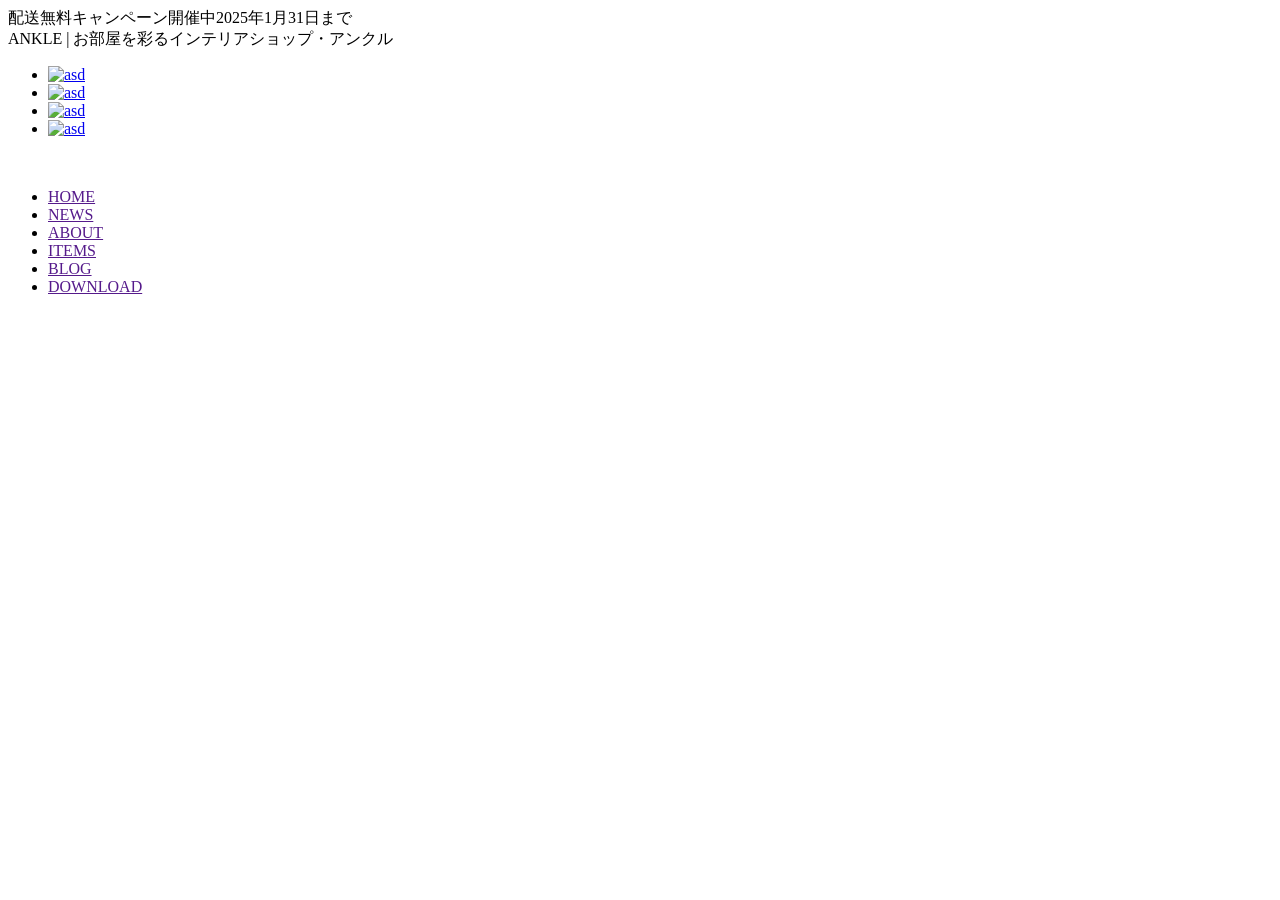
==== index.html @ 741057cf "HTML追加" ====
<!DOCTYPE html>
<html lang="ja">
<head>
  <meta charset="UTF-8">
  <meta name="viewport" content="width=device-width, initial-scale=1.0">
  <title>Document</title>
</head>
<body>
  <header>
    <div>配送無料キャンペーン開催中2025年1月31日まで</div>
    <div>ANKLE | お部屋を彩るインテリアショップ・アンクル</div>
    <div>
      <div>
        <ul>
          <li><a href="#"><img src="img/Search.png" alt="asd"></a></li>
          <li><a href="#"><img src="./img/Heart.png" alt="asd"></a></li>
          <li><a href="#"><img src="./img/User.png" alt="asd"></a></li>
          <li><a href="#"><img src="./img/Shopping cart.png" alt="asd"></a></li>
        </ul>
        <div>
          <img src="./img/logo.png" alt="">
        </div>
      </div>
      <ul>
        <li><a href="">HOME</a></li>
        <li><a href="">NEWS</a></li>
        <li><a href="">ABOUT</a></li>
        <li><a href="">ITEMS</a></li>
        <li><a href="">BLOG</a></li>
        <li><a href="">DOWNLOAD</a></li>
      </ul>
    </div>
  </header>
  <main></main>
  <footer></footer>
</body>
</html>
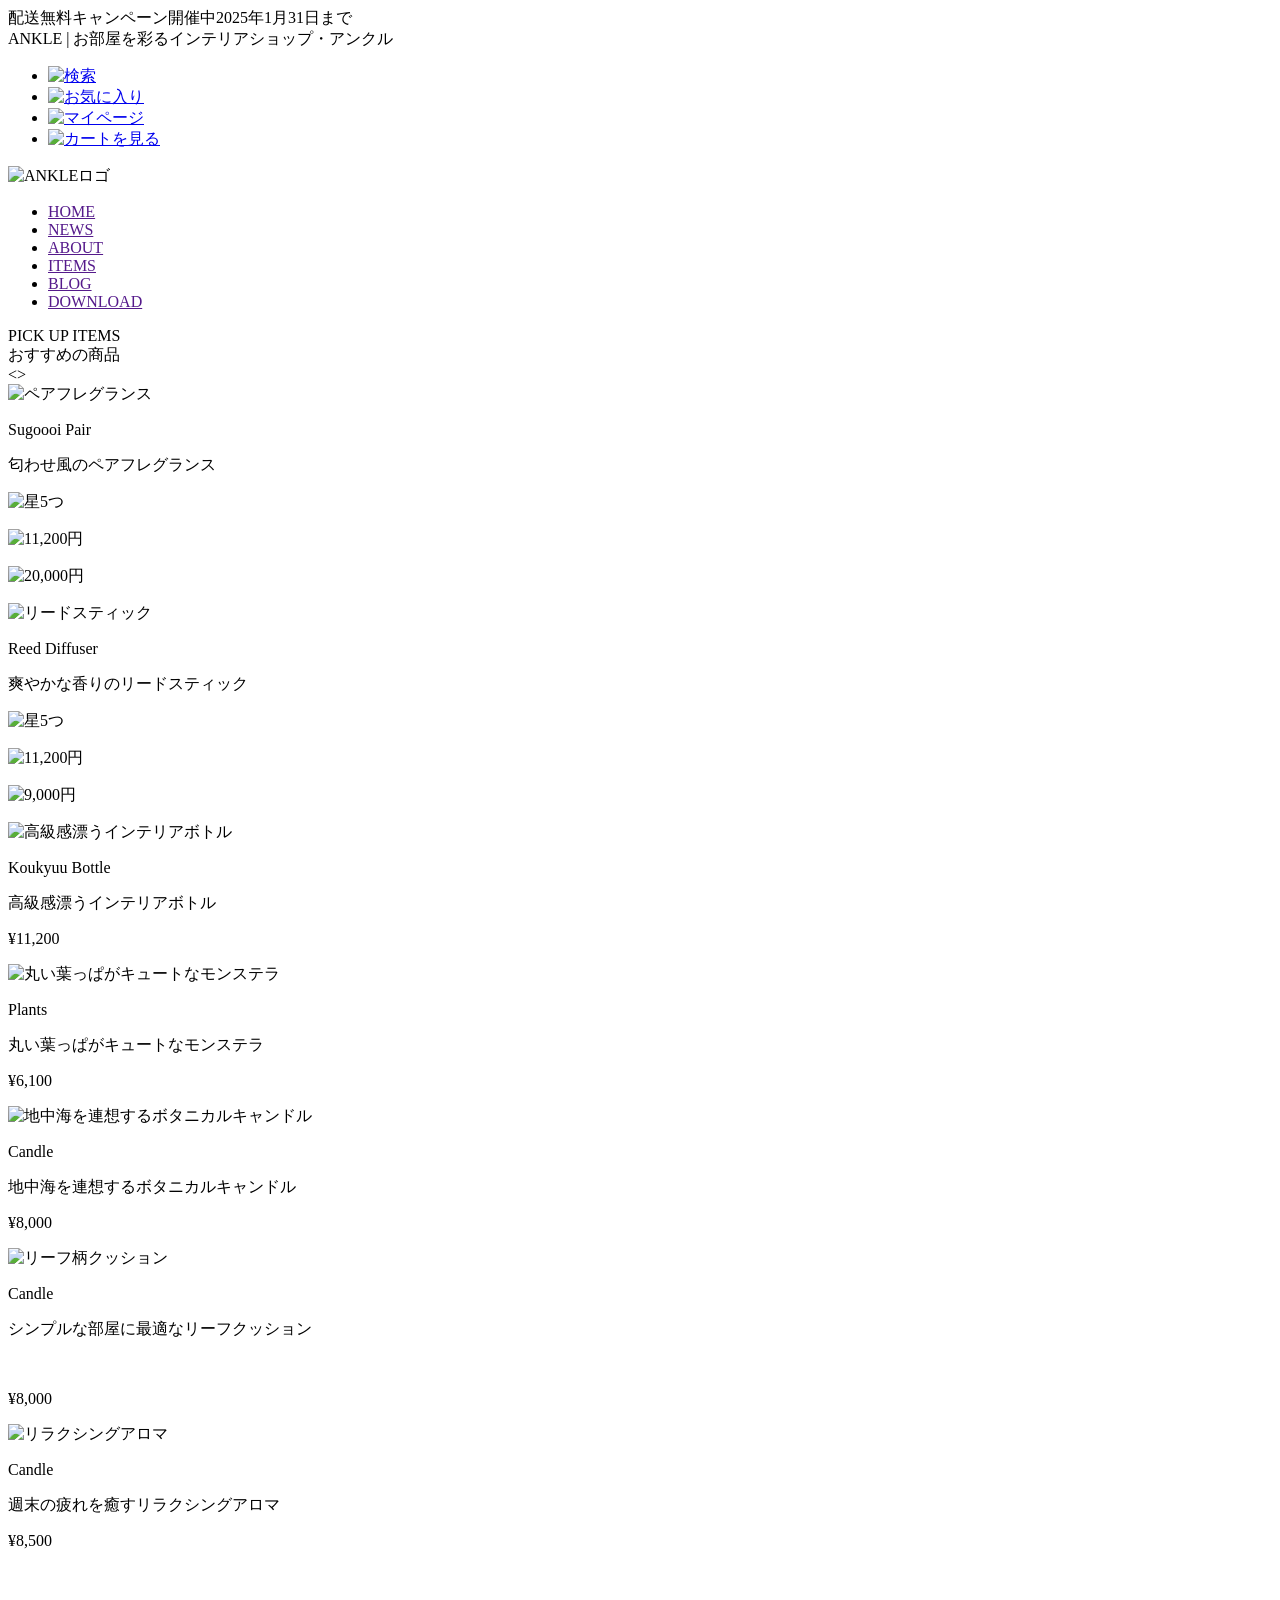
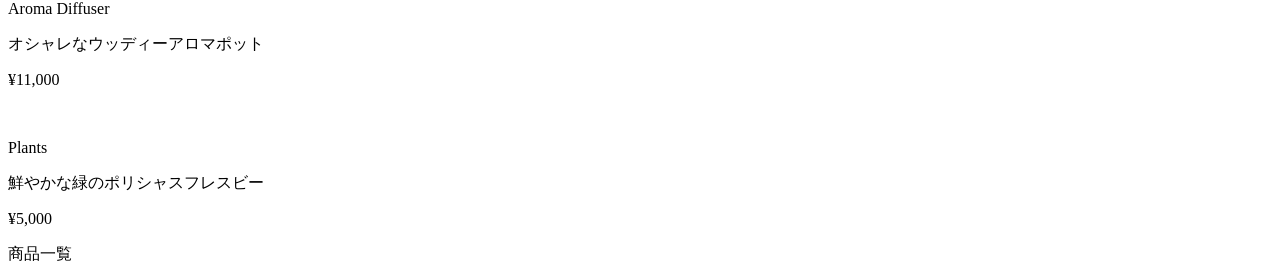
==== commit 55b391bf: "メインセクションの実装" ====
--- a/index.html
+++ b/index.html
@@ -1,37 +1,116 @@
-<!DOCTYPE html>
+<!doctype html>
 <html lang="ja">
-<head>
-  <meta charset="UTF-8">
-  <meta name="viewport" content="width=device-width, initial-scale=1.0">
-  <title>Document</title>
-</head>
-<body>
-  <header>
-    <div>配送無料キャンペーン開催中2025年1月31日まで</div>
-    <div>ANKLE | お部屋を彩るインテリアショップ・アンクル</div>
-    <div>
+  <head>
+    <meta charset="UTF-8" />
+    <meta name="viewport" content="width=device-width, initial-scale=1.0" />
+    <title>Ankle site</title>
+  </head>
+  <body>
+    <header>
+      <div>配送無料キャンペーン開催中2025年1月31日まで</div>
+      <div>ANKLE | お部屋を彩るインテリアショップ・アンクル</div>
       <div>
+        <div>
+          <ul>
+            <li><a href="#"><img src="img/Search.png" alt="検索" /></a></li>
+            <li><a href="#"><img src="./img/Heart.png" alt="お気に入り" /></a></li>
+            <li><a href="#"><img src="./img/User.png" alt="マイページ" /></a></li>
+            <li><a href="#"><img src="./img/Shopping cart.png" alt="カートを見る" /></a></li>
+          </ul>
+          <div>
+            <img src="./img/logo.png" alt="ANKLEロゴ" />
+          </div>
+        </div>
         <ul>
-          <li><a href="#"><img src="img/Search.png" alt="asd"></a></li>
-          <li><a href="#"><img src="./img/Heart.png" alt="asd"></a></li>
-          <li><a href="#"><img src="./img/User.png" alt="asd"></a></li>
-          <li><a href="#"><img src="./img/Shopping cart.png" alt="asd"></a></li>
+          <li><a href="">HOME</a></li>
+          <li><a href="">NEWS</a></li>
+          <li><a href="">ABOUT</a></li>
+          <li><a href="">ITEMS</a></li>
+          <li><a href="">BLOG</a></li>
+          <li><a href="">DOWNLOAD</a></li>
         </ul>
-        <div>
-          <img src="./img/logo.png" alt="">
+      </div>
+    </header>
+
+    <main class="wrapper grid">
+      <div>PICK UP ITEMS</div>
+      <div>おすすめの商品</div>
+
+      <>
+        <div class="item">
+          <img src="./img/AdobeStock_462231261.jpeg" alt="ペアフレグランス" width="300" />
+            <p>Sugoooi Pair</p>
+            <p>匂わせ風のペアフレグランス</p>
+            <p><img src="./img/星グループ.png" alt="星5つ" /></p>
+            <p><img src="./img/11.200-.png" alt="11,200円" /></p>
+            <p><img src="./img/￥20,000.png" alt="20,000円" /></p>
         </div>
+
+          <div class="item">
+            <img src="./img/stick.jpg" alt="リードスティック" width="300" />
+            <p>Reed Diffuser</p>
+            <p>爽やかな香りのリードスティック</p>
+            <p><img src="./img/星グループ.png" alt="星5つ" /></p>
+            <p><img src="./img/11.200-.png" alt="11,200円" /></p>
+            <p><img src="./img/￥9,000.png" alt="9,000円" /></p>
+          </div>
+
+          <div class="item">
+            <img src="./img/AdobeStock_727510503_Preview.jpeg" alt="高級感漂うインテリアボトル" width="300" />
+            <p>Koukyuu Bottle</p>
+            <p>高級感漂うインテリアボトル</p>
+            <p>¥11,200</p>
+          </div>
+
+          <div class="item">
+            <img src="./img/pl_4.jpg" alt="丸い葉っぱがキュートなモンステラ" width="300" />
+            <p>Plants</p>
+            <p>丸い葉っぱがキュートなモンステラ</p>   
+            <p>¥6,100</p>         
+          </div>
+
+          <div class="item">
+            <img src="./img/ca_2.jpg" alt="地中海を連想するボタニカルキャンドル" width="300" />
+            <p>Candle</p>
+            <p>地中海を連想するボタニカルキャンドル</p>   
+            <p>¥8,000</p>
+          </div>
+
+          <div class="item">
+            <img src="./img/so_1.jpg" alt="リーフ柄クッション" width="300" />
+            <p>Candle</p>
+            <p>シンプルな部屋に最適なリーフクッション</p>
+            <img src="./img/星グループ4.png" alt="">
+            <p>¥8,000</p>
+          </div>
+
+          <div class="item">
+              <img src="./img/ca_5.jpg" alt="リラクシングアロマ" width="300">
+              <p>Candle</p>
+              <p>週末の疲れを癒すリラクシングアロマ</p>
+              <p>¥8,500</p>
+            </div>
+
+          <div class="item">
+              <img src="./img/di_6.jpg" alt="" width="300">
+              <p>Aroma Diffuser</p>
+              <p>オシャレなウッディーアロマポット</p>
+              <p>¥11,000</p>
+            </div>
+
+          <div class="item">
+              <img src="./img/pl_8.jpg" alt="" width="300">
+              <p>Plants</p>
+              <p>鮮やかな緑のポリシャスフレスビー</p>
+              <p>¥5,000</p>
+          </div>
+
+          <div>商品一覧</div>
       </div>
-      <ul>
-        <li><a href="">HOME</a></li>
-        <li><a href="">NEWS</a></li>
-        <li><a href="">ABOUT</a></li>
-        <li><a href="">ITEMS</a></li>
-        <li><a href="">BLOG</a></li>
-        <li><a href="">DOWNLOAD</a></li>
-      </ul>
-    </div>
-  </header>
-  <main></main>
-  <footer></footer>
-</body>
-</html>+    </main>
+
+    <footer></footer>
+  </body>
+</html>
+
+
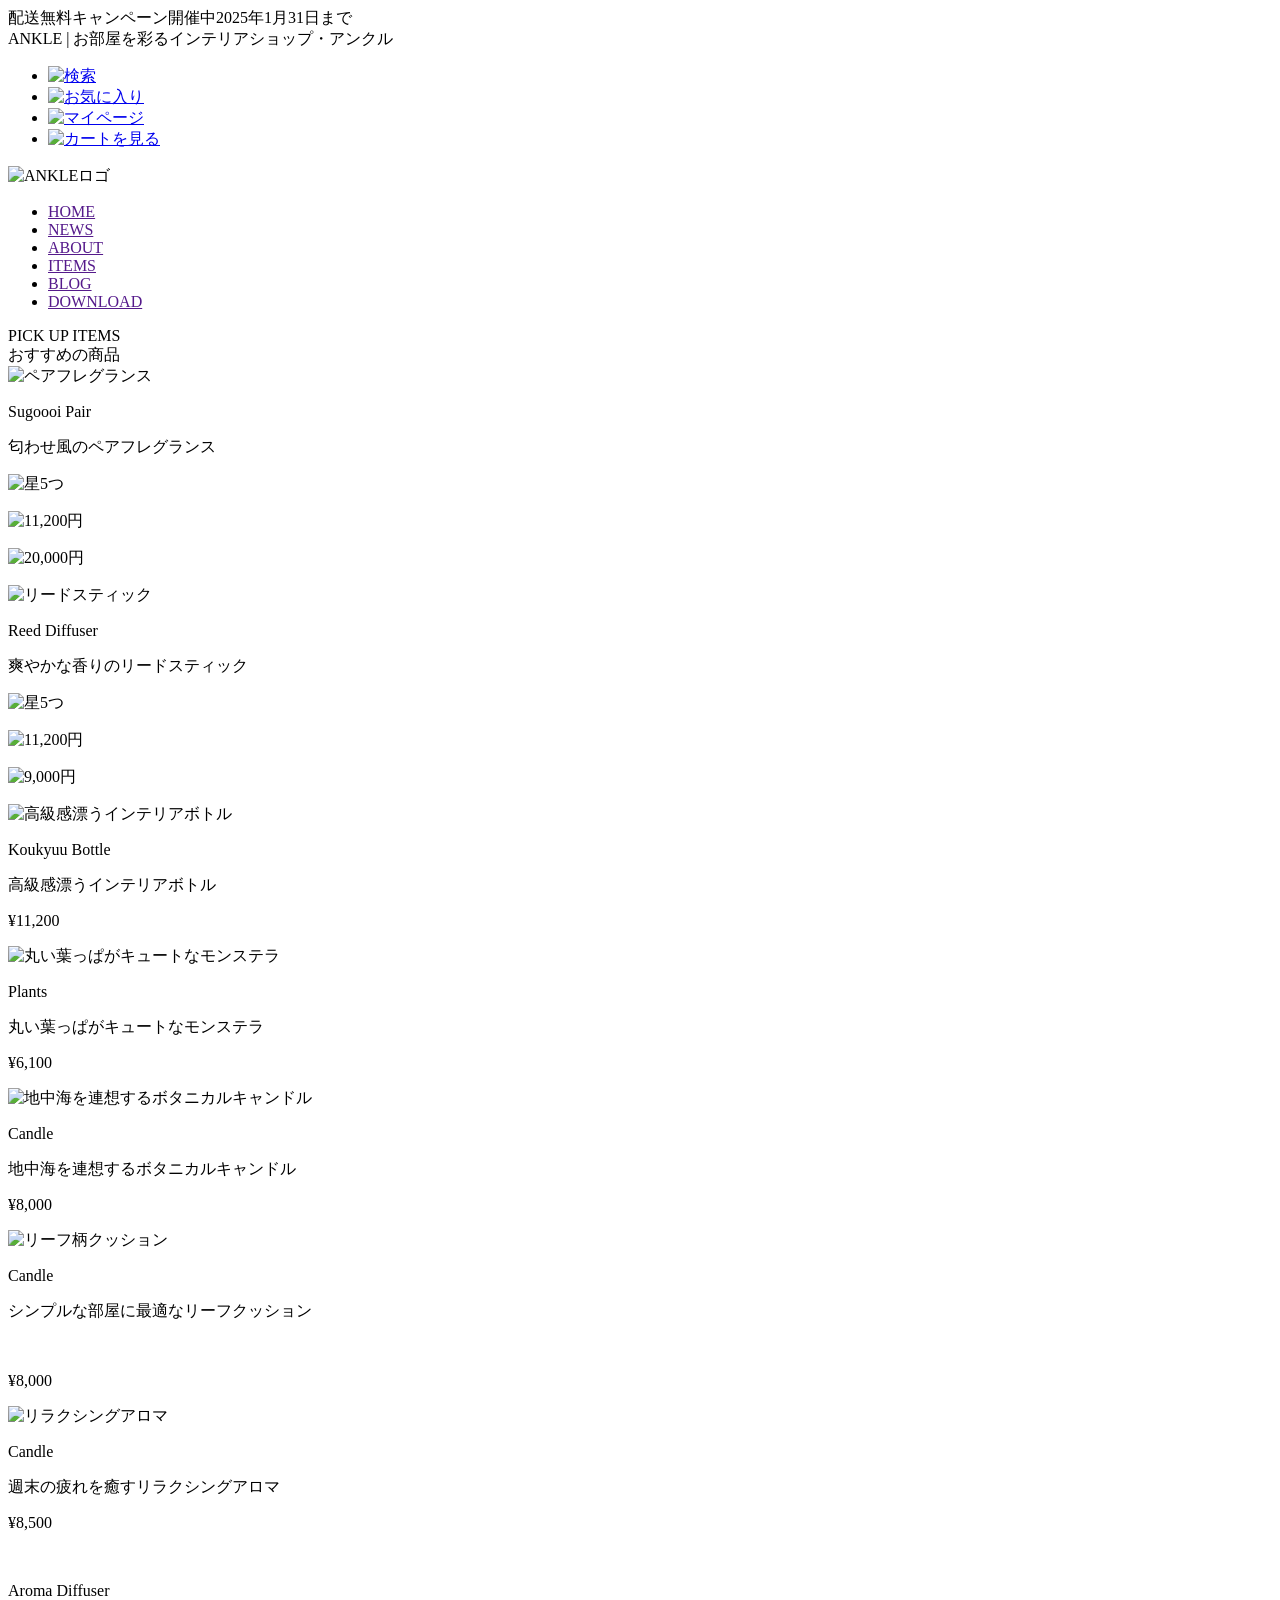
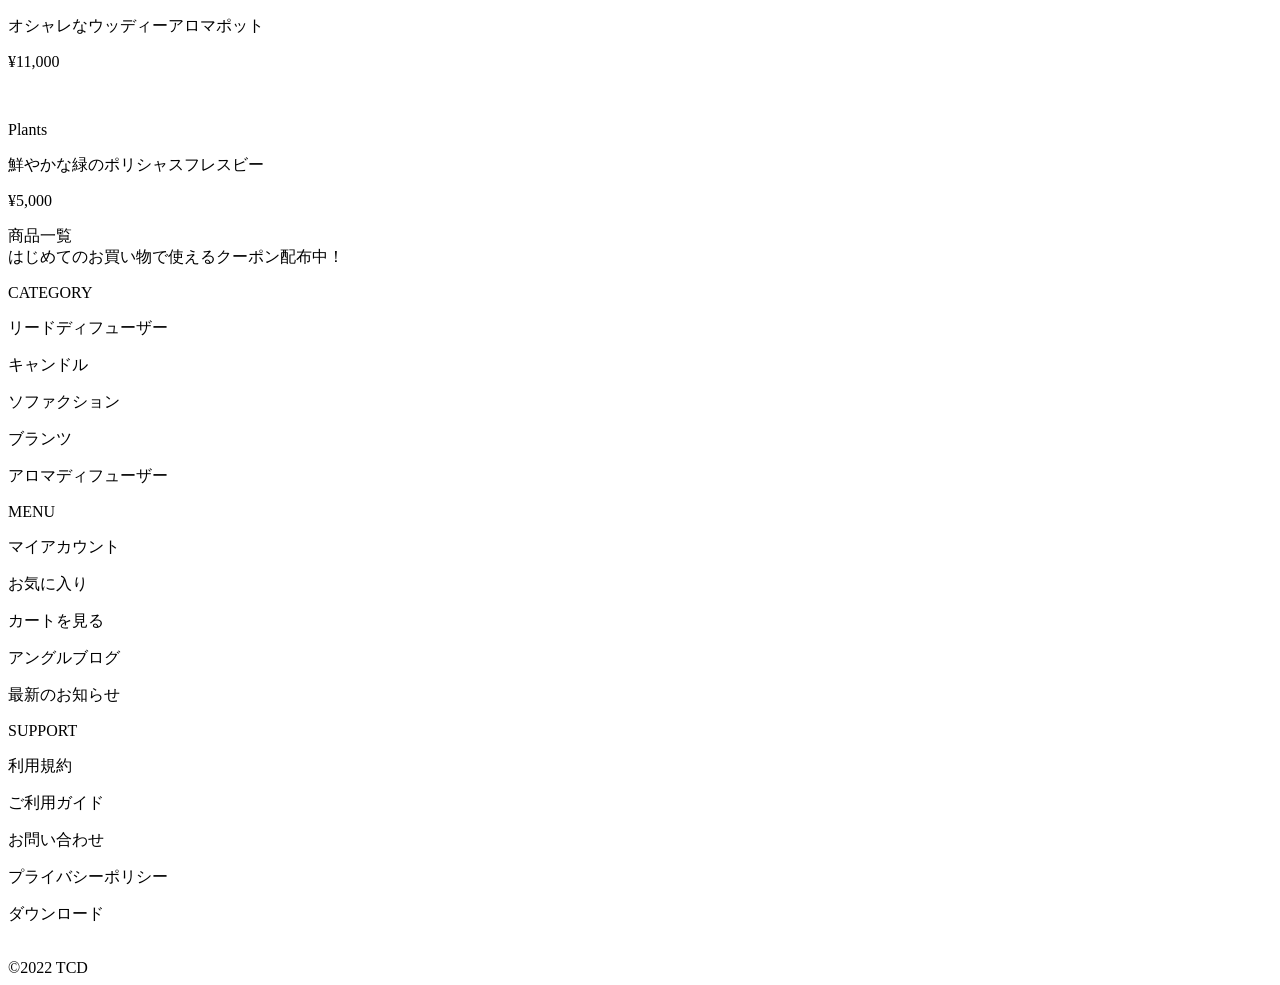
==== commit dbc2572f: "フッターの実装" ====
--- a/index.html
+++ b/index.html
@@ -36,7 +36,7 @@
       <div>PICK UP ITEMS</div>
       <div>おすすめの商品</div>
 
-      <>
+      <div>
         <div class="item">
           <img src="./img/AdobeStock_462231261.jpeg" alt="ペアフレグランス" width="300" />
             <p>Sugoooi Pair</p>
@@ -106,10 +106,44 @@
           </div>
 
           <div>商品一覧</div>
+
+          <div>はじめてのお買い物で使えるクーポン配布中！</div>
       </div>
     </main>
 
-    <footer></footer>
+    <footer>
+      <div>
+        <p>CATEGORY</p>
+        <p>リードディフューザー</p>
+        <p>キャンドル</p>
+        <p>ソファクション</p>
+        <p>ブランツ</p>
+        <p>アロマディフューザー</p>
+      </div>
+      <div>
+        <p>MENU</p>
+        <p>マイアカウント</p>
+        <p>お気に入り</p>
+        <p>カートを見る</p>
+        <p>アングルブログ</p>
+        <p>最新のお知らせ</p>
+      </div>
+      <div>
+        <p>SUPPORT</p>
+        <p>利用規約</p>
+        <p>ご利用ガイド</p>
+        <p>お問い合わせ</p>
+        <p>プライバシーポリシー</p>
+        <p>ダウンロード</p>
+      </div>
+
+      <div class="item">
+        <img src="./img/icon4.png" alt="">
+      </div>
+
+      <div>©2022&nbsp;TCD</div>
+      </div>
+    </footer>
   </body>
 </html>
 
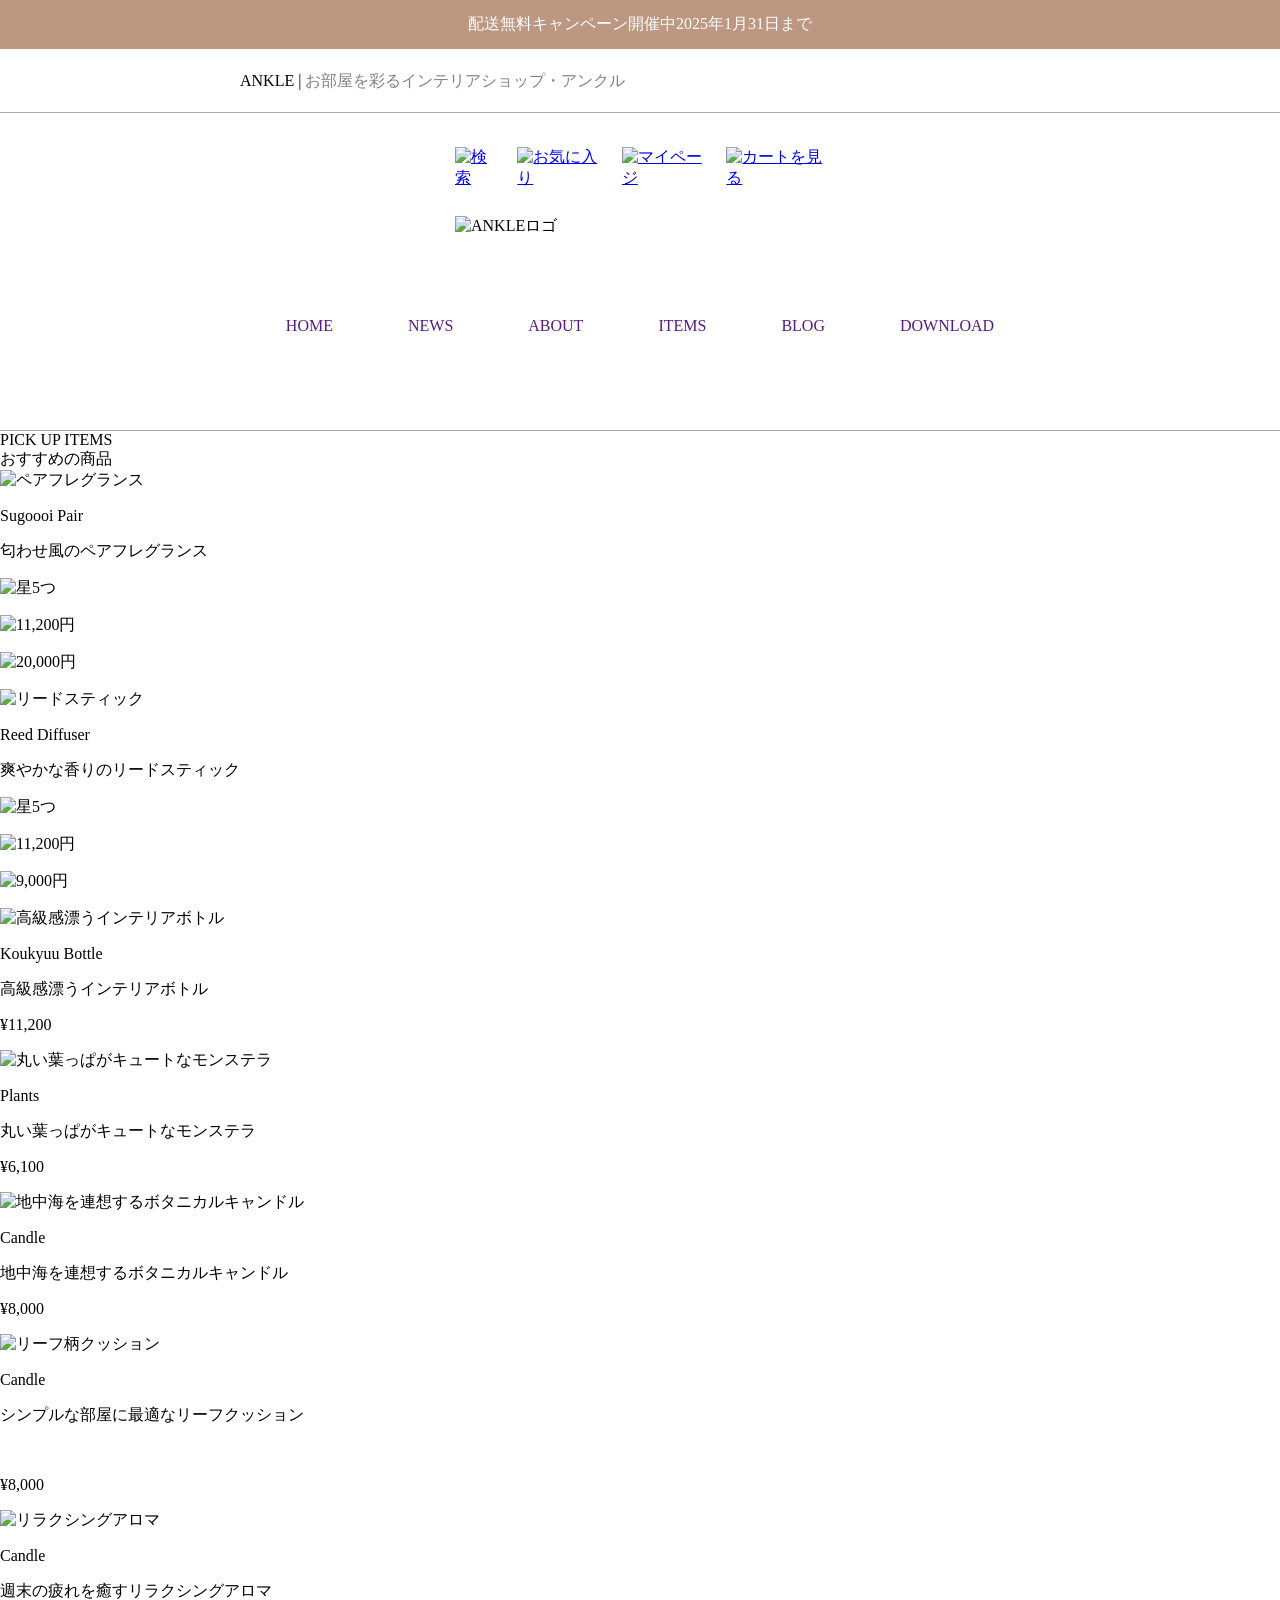
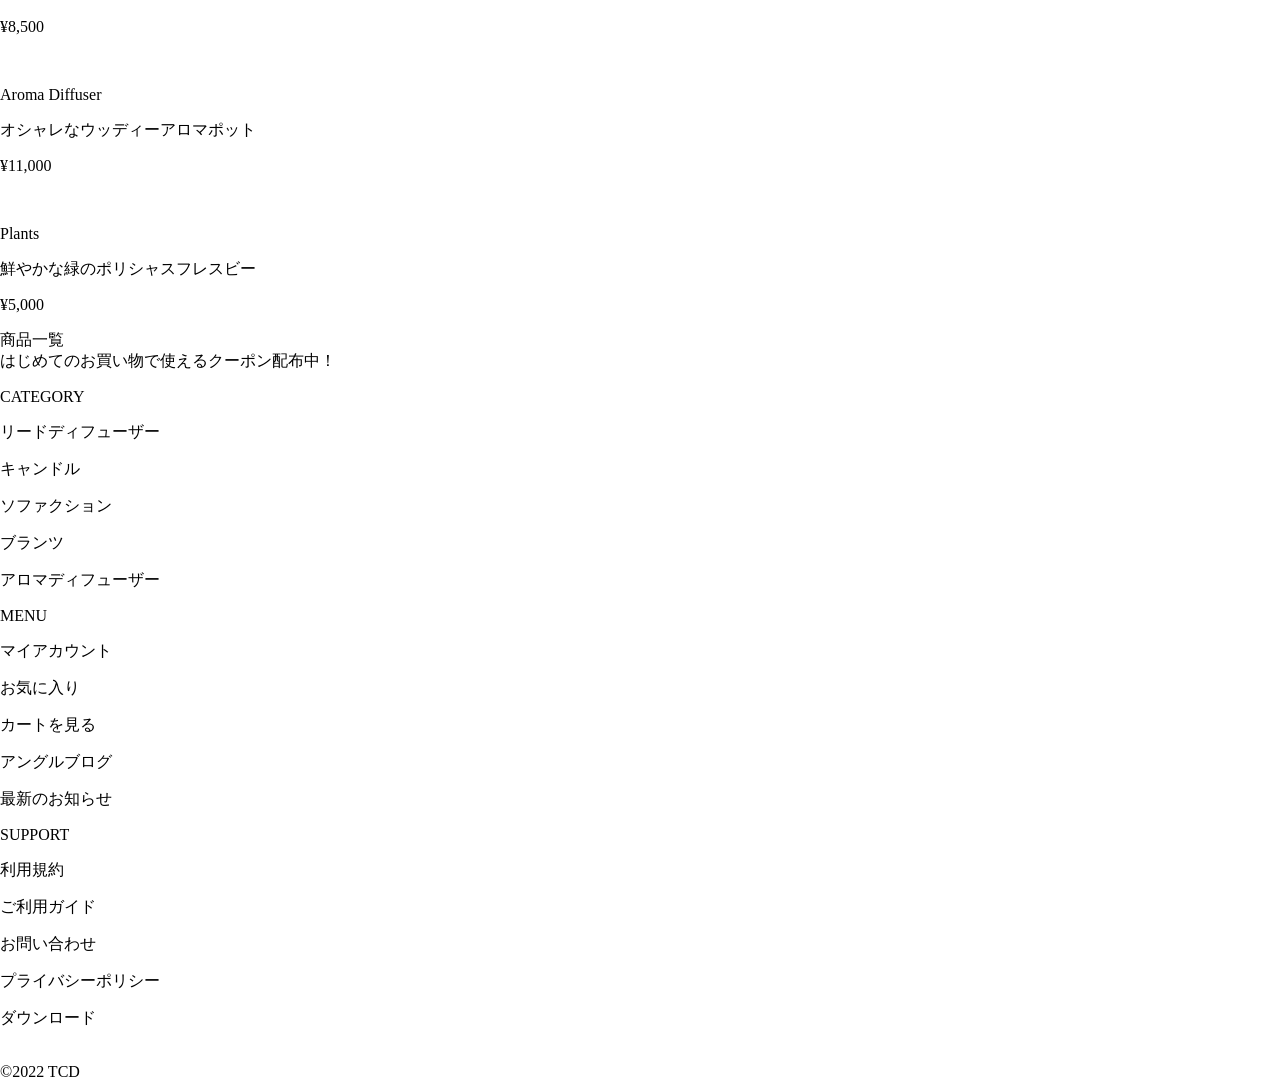
==== commit a2304a41: "ヘッダーのスタイル実装" ====
--- a/index.html
+++ b/index.html
@@ -4,24 +4,29 @@
     <meta charset="UTF-8" />
     <meta name="viewport" content="width=device-width, initial-scale=1.0" />
     <title>Ankle site</title>
+    <link rel="stylesheet" href="./css/style.css">
   </head>
   <body>
     <header>
-      <div>配送無料キャンペーン開催中2025年1月31日まで</div>
-      <div>ANKLE | お部屋を彩るインテリアショップ・アンクル</div>
-      <div>
-        <div>
-          <ul>
+      <div class="campaign">配送無料キャンペーン開催中2025年1月31日まで</div>
+      <div class="titleBox">
+        <div class="title">ANKLE |<span class="subtitle">&nbsp;お部屋を彩るインテリアショップ・アンクル</span></div>
+      </div>
+      <div class="headerBox">
+        <div class="logoBox">
+          <ul class="header-icons">
             <li><a href="#"><img src="img/Search.png" alt="検索" /></a></li>
             <li><a href="#"><img src="./img/Heart.png" alt="お気に入り" /></a></li>
             <li><a href="#"><img src="./img/User.png" alt="マイページ" /></a></li>
             <li><a href="#"><img src="./img/Shopping cart.png" alt="カートを見る" /></a></li>
           </ul>
-          <div>
+          <div class="logo">
             <img src="./img/logo.png" alt="ANKLEロゴ" />
           </div>
         </div>
-        <ul>
+      </div>
+      <div>
+        <ul class="header-menu">
           <li><a href="">HOME</a></li>
           <li><a href="">NEWS</a></li>
           <li><a href="">ABOUT</a></li>
--- a/css/style.css
+++ b/css/style.css
@@ -0,0 +1,73 @@
+@charset "UTF-8";
+
+body {
+  margin: 0;
+  padding: 0;
+}
+
+ul {
+  list-style: none;
+  margin: 0;
+  padding: 0;
+}
+
+.campaign {
+  background-color: #BC9782;
+  color: #fff;
+  text-align: center;
+  padding: 14px;
+  font-size: 16px;
+}
+
+.titleBox {
+  border-bottom: 1px solid #AAA;
+  padding: 22px 0 20px; 
+  display: flex;
+  justify-content: center;
+  margin-bottom: 34px;
+}
+
+.title {
+  width: 800px;
+}
+
+.subtitle {
+  color: #808080;
+}
+
+.headerBox {
+  display: flex;
+  justify-content: center;
+}
+.logoBox {
+  width: 370px;
+}
+
+.header-icons {
+  display: flex;
+  gap: 20px;
+  justify-content: end;
+  margin-bottom: 27px;
+}
+
+.logo {
+  display: flex;
+  justify-content: center;
+}
+
+.logo img {
+  width: 370px;
+}
+
+.header-menu {
+  display: flex;
+  gap: 75px;
+  justify-content: center;
+  margin-top: 80px;
+  border-bottom: 1px solid #AAA;
+  padding-bottom: 95px;
+}
+
+.header-menu a {
+  text-decoration: none;
+}
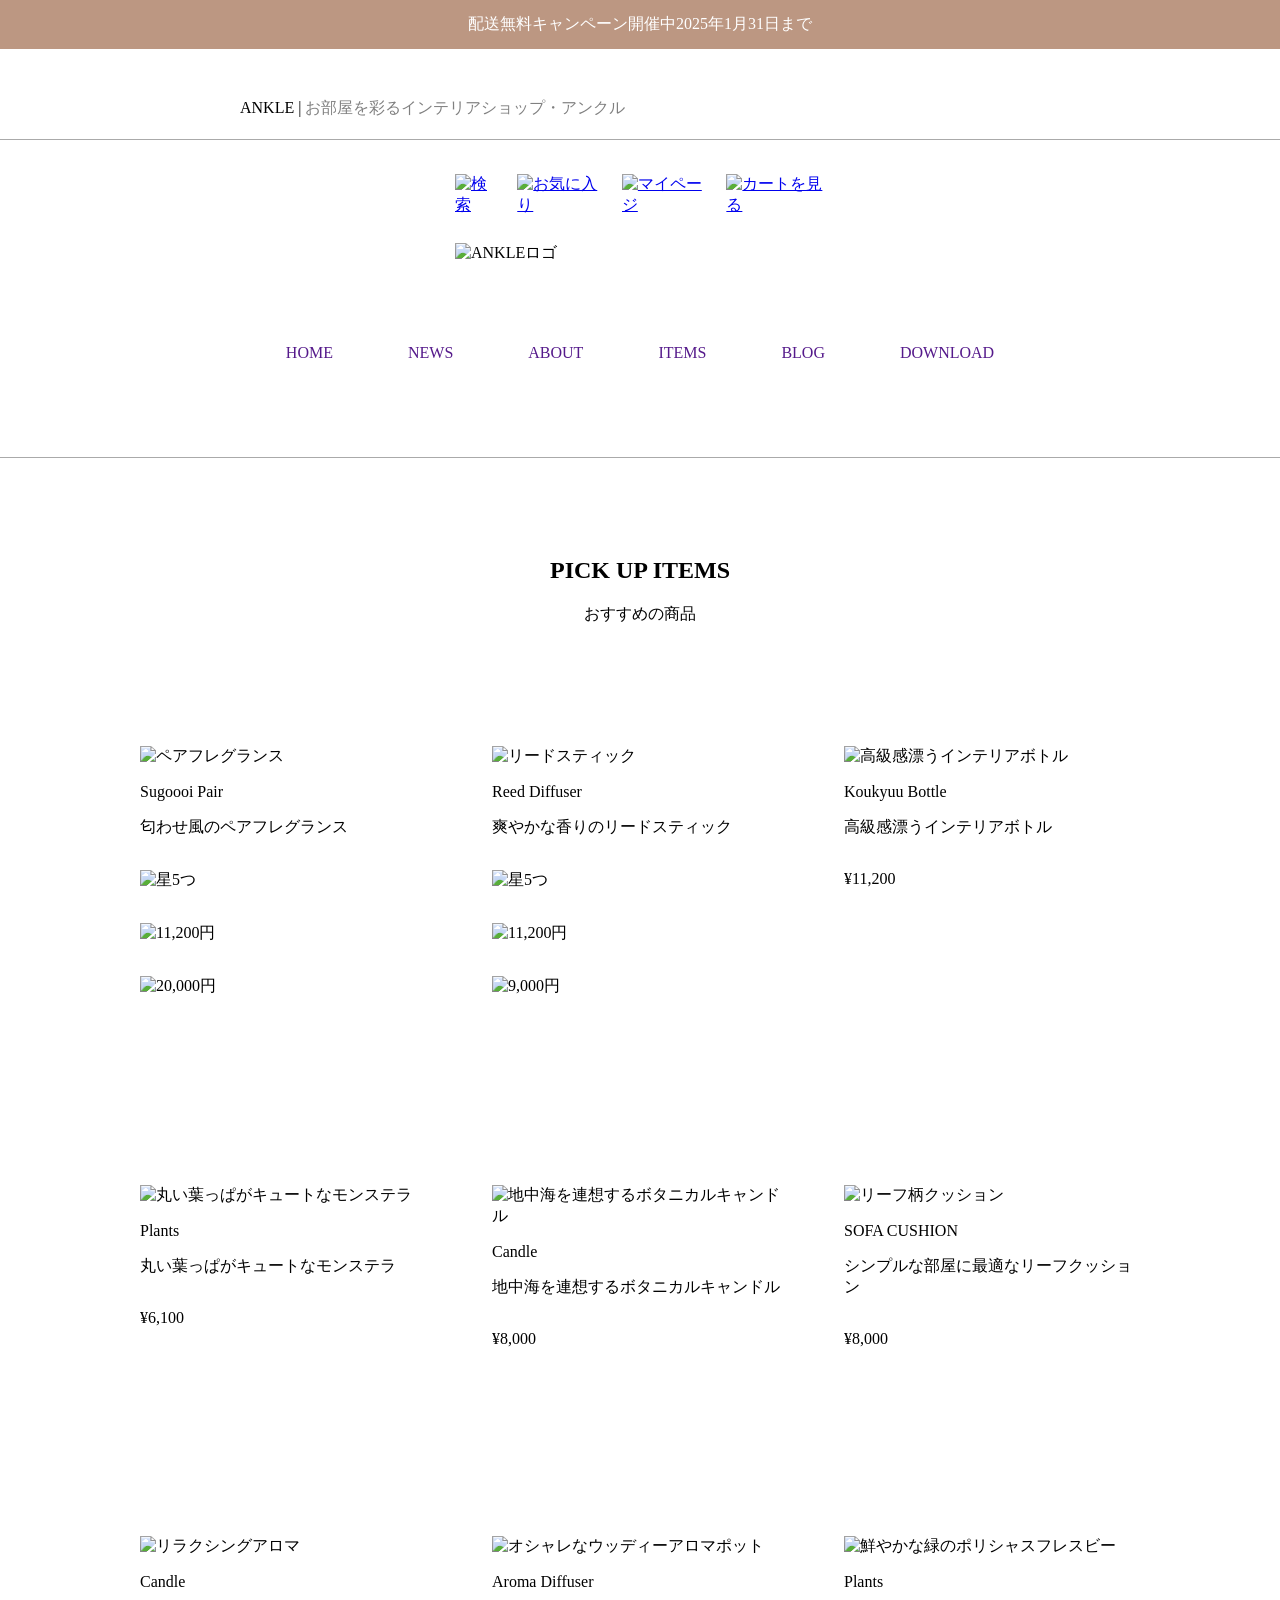
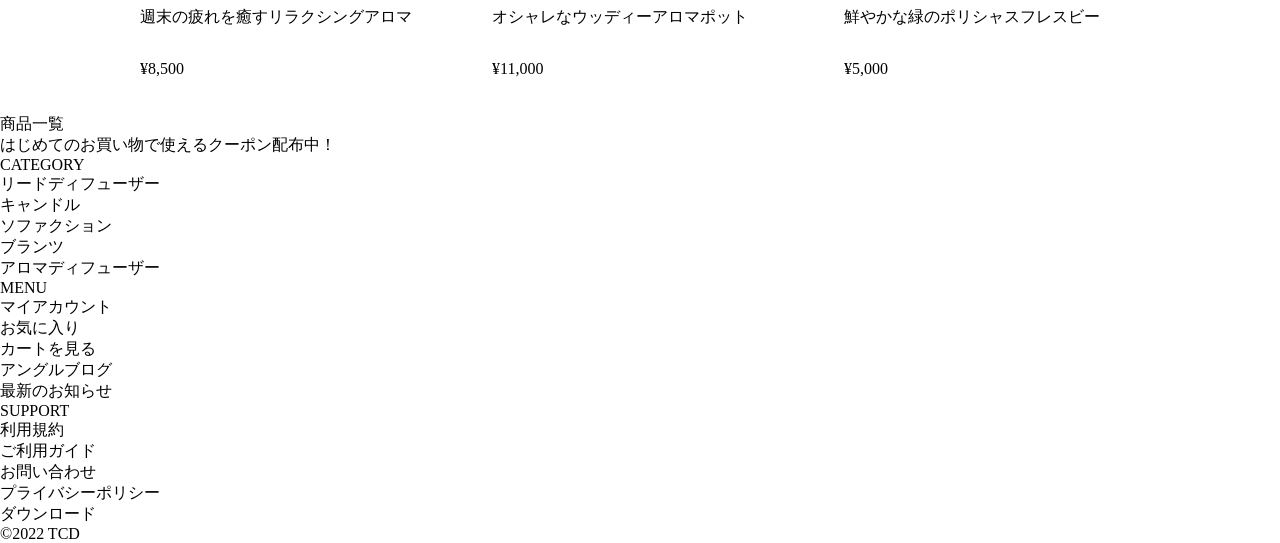
==== commit 824afbae: "商品一覧のHTML修正およびCSSグリッドレイアウトの実装" ====
--- a/index.html
+++ b/index.html
@@ -9,11 +9,11 @@
   <body>
     <header>
       <div class="campaign">配送無料キャンペーン開催中2025年1月31日まで</div>
-      <div class="titleBox">
+      <div class="title-box">
         <div class="title">ANKLE |<span class="subtitle">&nbsp;お部屋を彩るインテリアショップ・アンクル</span></div>
       </div>
-      <div class="headerBox">
-        <div class="logoBox">
+      <div class="header-box">
+        <div class="logo-box">
           <ul class="header-icons">
             <li><a href="#"><img src="img/Search.png" alt="検索" /></a></li>
             <li><a href="#"><img src="./img/Heart.png" alt="お気に入り" /></a></li>
@@ -37,78 +37,131 @@
       </div>
     </header>
 
-    <main class="wrapper grid">
-      <div>PICK UP ITEMS</div>
-      <div>おすすめの商品</div>
-
-      <div>
+    <section class="pickup">
+      <div class="pickup-title">
+        <h1>PICK UP ITEMS</h1>
+        <p>おすすめの商品</p>
+      </div>
+    </section>
+  
+      <div class="product-container">
+
         <div class="item">
+          <div class="image-wrapper">
           <img src="./img/AdobeStock_462231261.jpeg" alt="ペアフレグランス" width="300" />
-            <p>Sugoooi Pair</p>
-            <p>匂わせ風のペアフレグランス</p>
-            <p><img src="./img/星グループ.png" alt="星5つ" /></p>
-            <p><img src="./img/11.200-.png" alt="11,200円" /></p>
-            <p><img src="./img/￥20,000.png" alt="20,000円" /></p>
+          </div>
+            <ul class="brand-name">
+            <li><p>Sugoooi Pair</p></li>
+            <li><p class="product-title">匂わせ風のペアフレグランス</p></li>
+            </ul>
+            <p class="rating-img">
+              <img src="./img/星グループ.png" alt="星5つ" />
+            </p>
+            <p class="price-image">
+              <img src="./img/11.200-.png" alt="11,200円" />
+            </p>
+            <p class="original-price">
+              <img src="./img/￥20,000.png" alt="20,000円" />
+            </p>
         </div>
 
-          <div class="item">
+
+        <div class="item">
+          <div class="image-wrapper">
             <img src="./img/stick.jpg" alt="リードスティック" width="300" />
-            <p>Reed Diffuser</p>
-            <p>爽やかな香りのリードスティック</p>
-            <p><img src="./img/星グループ.png" alt="星5つ" /></p>
-            <p><img src="./img/11.200-.png" alt="11,200円" /></p>
-            <p><img src="./img/￥9,000.png" alt="9,000円" /></p>
-          </div>
-
-          <div class="item">
-            <img src="./img/AdobeStock_727510503_Preview.jpeg" alt="高級感漂うインテリアボトル" width="300" />
-            <p>Koukyuu Bottle</p>
-            <p>高級感漂うインテリアボトル</p>
-            <p>¥11,200</p>
-          </div>
-
-          <div class="item">
-            <img src="./img/pl_4.jpg" alt="丸い葉っぱがキュートなモンステラ" width="300" />
-            <p>Plants</p>
-            <p>丸い葉っぱがキュートなモンステラ</p>   
-            <p>¥6,100</p>         
-          </div>
-
-          <div class="item">
-            <img src="./img/ca_2.jpg" alt="地中海を連想するボタニカルキャンドル" width="300" />
-            <p>Candle</p>
-            <p>地中海を連想するボタニカルキャンドル</p>   
-            <p>¥8,000</p>
-          </div>
-
-          <div class="item">
-            <img src="./img/so_1.jpg" alt="リーフ柄クッション" width="300" />
-            <p>Candle</p>
-            <p>シンプルな部屋に最適なリーフクッション</p>
-            <img src="./img/星グループ4.png" alt="">
-            <p>¥8,000</p>
-          </div>
-
-          <div class="item">
+          </div>
+            <ul class="brand-name">
+            <li><p>Reed Diffuser</p></li>
+            <li><p>爽やかな香りのリードスティック</p></li>
+            </ul>
+            <p class="rating-img">
+              <img src="./img/星グループ.png" alt="星5つ" />
+            </p>
+            <p class="price-image">
+              <img src="./img/11.200-.png" alt="11,200円" />
+            </p>
+            <p class="original-price">
+              <img src="./img/￥9,000.png" alt="9,000円" />
+            </p>
+          </div>
+
+          <div class="item">
+            <div class="image-wrapper">
+              <img src="./img/AdobeStock_727510503_Preview.jpeg" alt="高級感漂うインテリアボトル" width="300" />
+            </div>
+            <ul class="brand-name">
+              <li><p>Koukyuu Bottle</p></li>
+              <li><p>高級感漂うインテリアボトル</p></li>
+            </ul>
+            <p class="price-image">¥11,200</p>
+          </div>
+
+          <div class="item">
+            <div class="image-wrapper">
+              <img src="./img/pl_4.jpg" alt="丸い葉っぱがキュートなモンステラ" width="300" />
+            </div>
+            <ul class="brand-name">
+              <li><p>Plants</p></li>
+              <li><p>丸い葉っぱがキュートなモンステラ</p></li>
+            </ul>
+            <p class="price-image">¥6,100</p>
+          </div>
+
+          <div class="item">
+            <div class="image-wrapper">
+              <img src="./img/ca_2.jpg" alt="地中海を連想するボタニカルキャンドル" width="300" />
+            </div>
+            <ul class="brand-name">
+              <li><p>Candle</p></li>
+              <li><p>地中海を連想するボタニカルキャンドル</p></li>
+            </ul>
+            <p class="price-image">¥8,000</p>
+          </div>
+
+          <div class="item">
+            <div class="image-wrapper">
+              <img src="./img/so_1.jpg" alt="リーフ柄クッション" width="300" />
+            </div>
+            <ul class="brand-name">
+              <li><p>SOFA CUSHION</p></li>
+              <li><p>シンプルな部屋に最適なリーフクッション</p></li>
+            </ul>
+            <p class="price-image">¥8,000</p>
+          </div>
+
+          <div class="item">
+            <div class="image-wrapper">
               <img src="./img/ca_5.jpg" alt="リラクシングアロマ" width="300">
-              <p>Candle</p>
-              <p>週末の疲れを癒すリラクシングアロマ</p>
-              <p>¥8,500</p>
-            </div>
-
-          <div class="item">
-              <img src="./img/di_6.jpg" alt="" width="300">
-              <p>Aroma Diffuser</p>
-              <p>オシャレなウッディーアロマポット</p>
-              <p>¥11,000</p>
-            </div>
-
-          <div class="item">
-              <img src="./img/pl_8.jpg" alt="" width="300">
-              <p>Plants</p>
-              <p>鮮やかな緑のポリシャスフレスビー</p>
-              <p>¥5,000</p>
-          </div>
+            </div>
+            <ul class="brand-name">
+              <li><p>Candle</p></li>
+              <li><p>週末の疲れを癒すリラクシングアロマ</p></li>
+            </ul>
+            <p class="price-image">¥8,500</p>
+          </div>
+
+          <div class="item">
+            <div class="image-wrapper">
+              <img src="./img/di_6.jpg" alt="オシャレなウッディーアロマポット" width="300">
+            </div>
+            <ul class="brand-name">
+              <li><p>Aroma Diffuser</p></li>
+              <li><p>オシャレなウッディーアロマポット</p></li>
+            </ul>
+            <p class="price-image">¥11,000</p>
+          </div>
+
+          <div class="item">
+            <div class="image-wrapper">
+              <img src="./img/pl_8.jpg" alt="鮮やかな緑のポリシャスフレスビー" width="300">
+            </div>
+            <ul class="brand-name">
+              <li><p>Plants</p></li>
+              <li><p>鮮やかな緑のポリシャスフレスビー</p></li>
+            </ul>
+            <p class="price-image">¥5,000</p>
+          </div>
+      </div>
 
           <div>商品一覧</div>
 
@@ -117,30 +170,30 @@
     </main>
 
     <footer>
-      <div>
-        <p>CATEGORY</p>
-        <p>リードディフューザー</p>
-        <p>キャンドル</p>
-        <p>ソファクション</p>
-        <p>ブランツ</p>
-        <p>アロマディフューザー</p>
-      </div>
-      <div>
-        <p>MENU</p>
-        <p>マイアカウント</p>
-        <p>お気に入り</p>
-        <p>カートを見る</p>
-        <p>アングルブログ</p>
-        <p>最新のお知らせ</p>
-      </div>
-      <div>
-        <p>SUPPORT</p>
-        <p>利用規約</p>
-        <p>ご利用ガイド</p>
-        <p>お問い合わせ</p>
-        <p>プライバシーポリシー</p>
-        <p>ダウンロード</p>
-      </div>
+      <ul>
+        <li>CATEGORY</li>
+        <li>リードディフューザー</li>
+        <li>キャンドル</li>
+        <li>ソファクション</li>
+        <li>ブランツ</li>
+        <li>アロマディフューザー</li>
+      </ul>
+      <ul>
+        <li>MENU</li>
+        <li>マイアカウント</li>
+        <li>お気に入り</li>
+        <li>カートを見る</li>
+        <li>アングルブログ</li>
+        <li>最新のお知らせ</li>
+      </ul>
+      <ul>
+        <li>SUPPORT</li>
+        <li>利用規約</li>
+        <li>ご利用ガイド</li>
+        <li>お問い合わせ</li>
+        <li>プライバシーポリシー</li>
+        <li>ダウンロード</li>
+      </ul>
 
       <div class="item">
         <img src="./img/icon4.png" alt="">
--- a/css/style.css
+++ b/css/style.css
@@ -1,73 +1,113 @@
 @charset "UTF-8";
 
+/* Base (リセット・共通設定） */
 body {
-  margin: 0;
-  padding: 0;
+    margin: 0;
+    padding: 0;
 }
 
 ul {
-  list-style: none;
-  margin: 0;
-  padding: 0;
+    list-style: none;
+    margin: 0;
+    padding: 0;
 }
 
+/* Campaign Banner */
 .campaign {
-  background-color: #BC9782;
-  color: #fff;
-  text-align: center;
-  padding: 14px;
-  font-size: 16px;
+    background-color: #BC9782;
+    color: #fff;
+    text-align: center;
+    padding: 14px;
+    font-size: 16px;
 }
 
-.titleBox {
-  border-bottom: 1px solid #AAA;
-  padding: 22px 0 20px; 
-  display: flex;
-  justify-content: center;
-  margin-bottom: 34px;
+/* Header Area */
+.title-box {
+    border-bottom: 1px solid #AAA;
+    padding: 22px 0 20px; 
+    display: flex;
+    justify-content: center;
+    margin-top: 27px;
+    margin-bottom: 34px;
 }
 
 .title {
-  width: 800px;
+    width: 800px;
 }
 
 .subtitle {
-  color: #808080;
+    color: #808080;
 }
 
-.headerBox {
-  display: flex;
-  justify-content: center;
+.header-box {
+    display: flex;
+    justify-content: center;
 }
-.logoBox {
-  width: 370px;
+.logo-box {
+    width: 370px;
 }
 
 .header-icons {
-  display: flex;
-  gap: 20px;
-  justify-content: end;
-  margin-bottom: 27px;
+    display: flex;
+    gap: 20px;
+    justify-content: end;
+    margin-bottom: 27px;
 }
 
 .logo {
-  display: flex;
-  justify-content: center;
+    display: flex;
+    justify-content: center;
 }
 
 .logo img {
-  width: 370px;
+    width: 370px;
 }
 
 .header-menu {
-  display: flex;
-  gap: 75px;
-  justify-content: center;
-  margin-top: 80px;
-  border-bottom: 1px solid #AAA;
-  padding-bottom: 95px;
+    display: flex;
+    gap: 75px;
+    justify-content: center;
+    margin-top: 80px;
+    border-bottom: 1px solid #AAA;
+    padding-bottom: 95px;
 }
 
 .header-menu a {
-  text-decoration: none;
+    text-decoration: none;
+}
+
+/* Product Section (PICK UP ITEMS & おすすめの商品) */
+.pickup-title {
+    text-align: center;
+    margin-top: 99px;
+    margin-bottom: 101px;
+}
+
+.pickup-title p {
+    display: inline-block;
+    margin: 0 auto;
+}
+
+.pickup-items {
+    display: flex;
+    gap: 20px;
+    justify-content: center;
+    margin-top: 40px;
+}
+
+/* 全体・グリッド配置の設定 */
+.product-container {
+    display: grid;
+    grid-template-columns: repeat(3, 1fr); /* 横に３等分して並べる */
+    column-gap: 56px;                      /* 横のアイテム同士の間隔 */
+    row-gap: 172px;                        /* 縦のアイテム同士の間隔 */
+    max-width: 1000px;                     /*全体の最大幅*/
+    margin: 0 auto;                        /*全体の中央に配置*/
+    padding: 20px;
+}
+
+/* 各アイテムの共通設定 */
+.item {
+    display: flex;
+    flex-direction: column;
 }
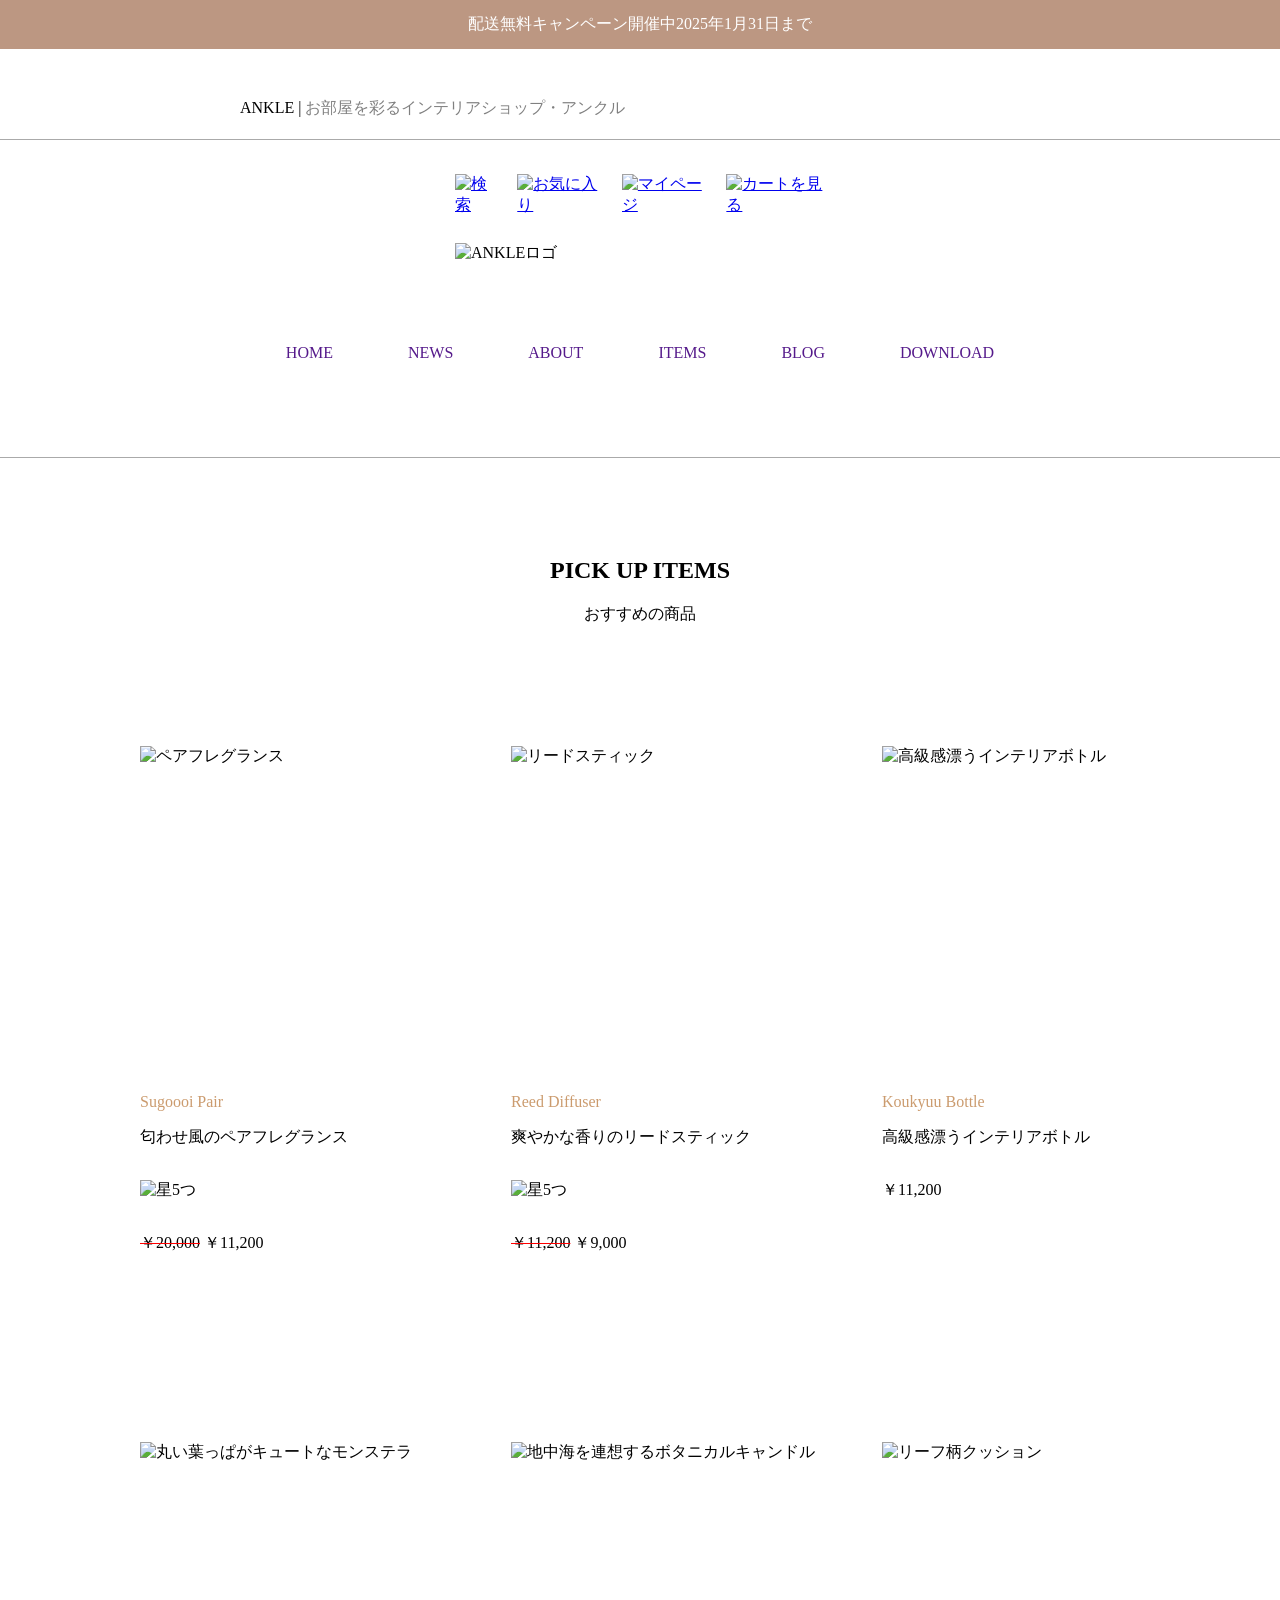
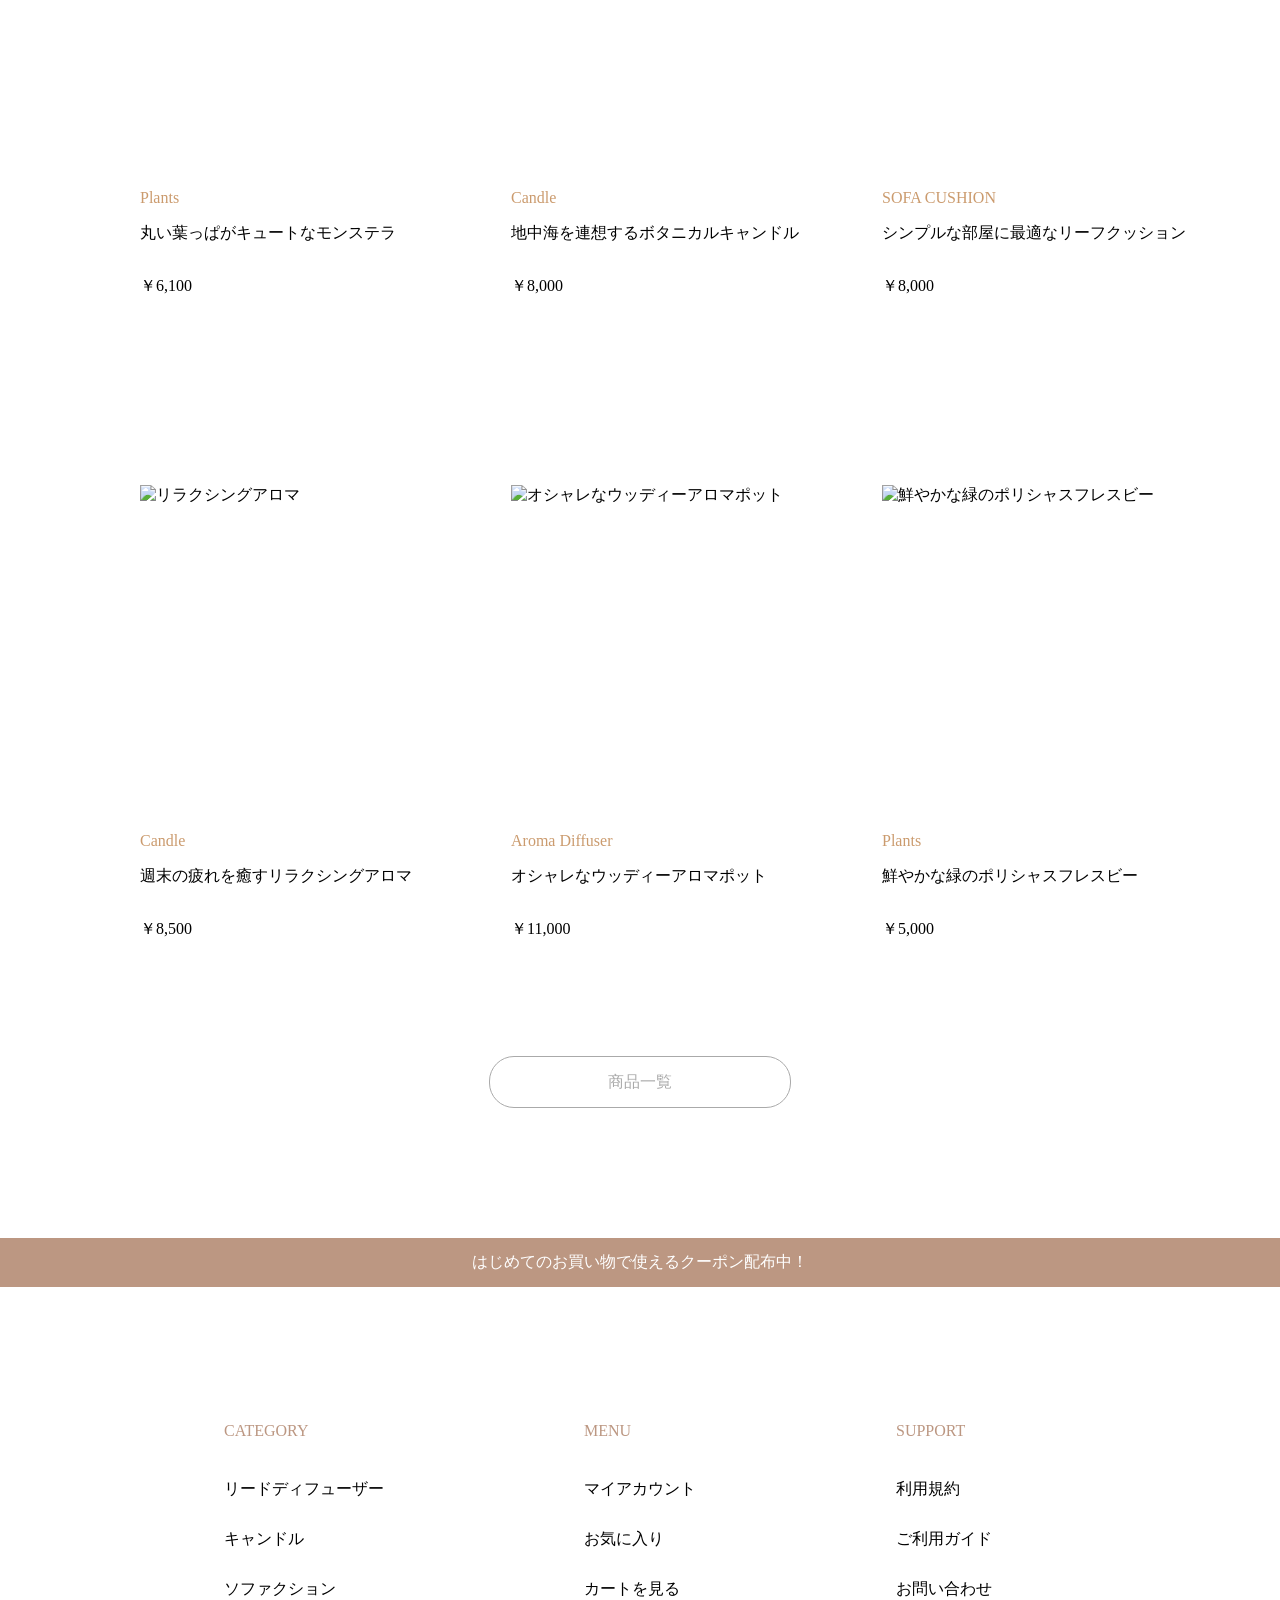
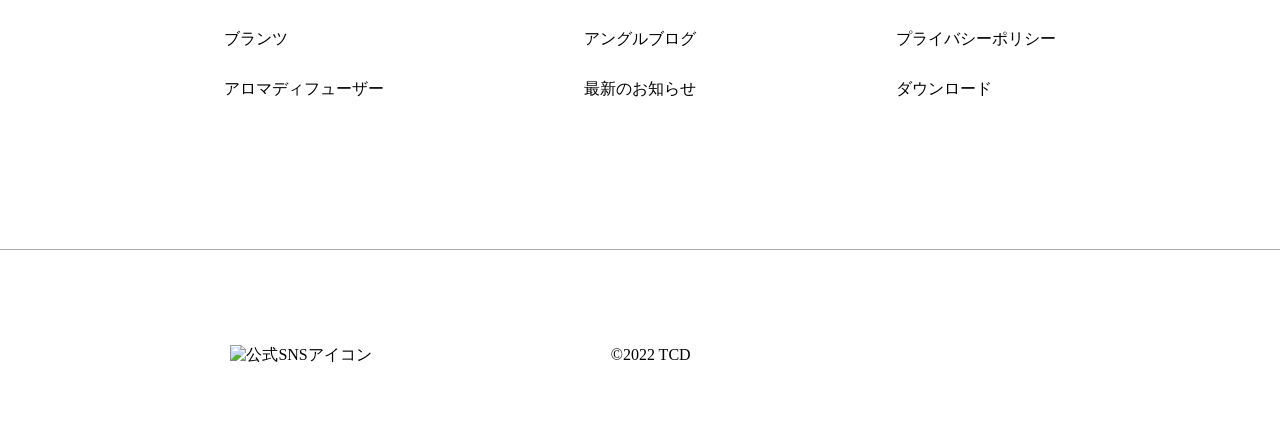
==== commit 1de90fe5: "フッター最下部のレイアウト修正および価格部分のテキスト化" ====
--- a/index.html
+++ b/index.html
@@ -37,12 +37,13 @@
       </div>
     </header>
 
-    <section class="pickup">
-      <div class="pickup-title">
-        <h1>PICK UP ITEMS</h1>
-        <p>おすすめの商品</p>
-      </div>
-    </section>
+    <main>
+      <section class="pickup">
+        <div class="pickup-title">
+          <h1>PICK UP ITEMS</h1>
+          <p>おすすめの商品</p>
+        </div>
+      </section>
   
       <div class="product-container">
 
@@ -57,11 +58,9 @@
             <p class="rating-img">
               <img src="./img/星グループ.png" alt="星5つ" />
             </p>
-            <p class="price-image">
-              <img src="./img/11.200-.png" alt="11,200円" />
-            </p>
-            <p class="original-price">
-              <img src="./img/￥20,000.png" alt="20,000円" />
+            <p class="price-box">
+              <span class="original-price-text">￥20,000</span>
+              <span class="discount-price">￥11,200</span>
             </p>
         </div>
 
@@ -77,11 +76,9 @@
             <p class="rating-img">
               <img src="./img/星グループ.png" alt="星5つ" />
             </p>
-            <p class="price-image">
-              <img src="./img/11.200-.png" alt="11,200円" />
-            </p>
-            <p class="original-price">
-              <img src="./img/￥9,000.png" alt="9,000円" />
+            <p class="price-box">
+              <span class="original-price-text">￥11,200</span>
+              <span class="discount-price">￥9,000</span>
             </p>
           </div>
 
@@ -93,7 +90,9 @@
               <li><p>Koukyuu Bottle</p></li>
               <li><p>高級感漂うインテリアボトル</p></li>
             </ul>
-            <p class="price-image">¥11,200</p>
+            <p class="price-box">
+              <span class="discount-price">￥11,200</span>
+            </p>
           </div>
 
           <div class="item">
@@ -104,7 +103,9 @@
               <li><p>Plants</p></li>
               <li><p>丸い葉っぱがキュートなモンステラ</p></li>
             </ul>
-            <p class="price-image">¥6,100</p>
+            <p class="price-box">
+              <span class="discount-price">￥6,100</span>
+            </p>
           </div>
 
           <div class="item">
@@ -115,7 +116,9 @@
               <li><p>Candle</p></li>
               <li><p>地中海を連想するボタニカルキャンドル</p></li>
             </ul>
-            <p class="price-image">¥8,000</p>
+            <p class="price-box">
+              <span class="discount-price">￥8,000</span>
+            </p>
           </div>
 
           <div class="item">
@@ -126,7 +129,9 @@
               <li><p>SOFA CUSHION</p></li>
               <li><p>シンプルな部屋に最適なリーフクッション</p></li>
             </ul>
-            <p class="price-image">¥8,000</p>
+            <p class="price-box">
+              <span class="discount-price">￥8,000</span>
+            </p>
           </div>
 
           <div class="item">
@@ -137,7 +142,9 @@
               <li><p>Candle</p></li>
               <li><p>週末の疲れを癒すリラクシングアロマ</p></li>
             </ul>
-            <p class="price-image">¥8,500</p>
+            <p class="price-box">
+              <span class="discount-price">￥8,500</span>
+            </p>
           </div>
 
           <div class="item">
@@ -148,7 +155,9 @@
               <li><p>Aroma Diffuser</p></li>
               <li><p>オシャレなウッディーアロマポット</p></li>
             </ul>
-            <p class="price-image">¥11,000</p>
+            <p class="price-box">
+              <span class="discount-price">￥11,000</span>
+            </p>
           </div>
 
           <div class="item">
@@ -159,48 +168,65 @@
               <li><p>Plants</p></li>
               <li><p>鮮やかな緑のポリシャスフレスビー</p></li>
             </ul>
-            <p class="price-image">¥5,000</p>
-          </div>
-      </div>
-
-          <div>商品一覧</div>
-
-          <div>はじめてのお買い物で使えるクーポン配布中！</div>
+            <p class="price-box">
+              <span class="discount-price">￥5,000</span>
+            </p>
+          </div>
+      </div>
+
+          <section class="pickup-title-2">
+            <p>商品一覧</p>
+          </section>
+
+          <section class="campaign-section">
+            <p>はじめてのお買い物で使えるクーポン配布中！</p>
+          </section>
       </div>
     </main>
 
     <footer>
-      <ul>
-        <li>CATEGORY</li>
-        <li>リードディフューザー</li>
-        <li>キャンドル</li>
-        <li>ソファクション</li>
-        <li>ブランツ</li>
-        <li>アロマディフューザー</li>
-      </ul>
-      <ul>
-        <li>MENU</li>
-        <li>マイアカウント</li>
-        <li>お気に入り</li>
-        <li>カートを見る</li>
-        <li>アングルブログ</li>
-        <li>最新のお知らせ</li>
-      </ul>
-      <ul>
-        <li>SUPPORT</li>
-        <li>利用規約</li>
-        <li>ご利用ガイド</li>
-        <li>お問い合わせ</li>
-        <li>プライバシーポリシー</li>
-        <li>ダウンロード</li>
-      </ul>
-
-      <div class="item">
-        <img src="./img/icon4.png" alt="">
-      </div>
-
-      <div>©2022&nbsp;TCD</div>
-      </div>
+      <section class="footer-nav">
+        <ul>
+          <li>CATEGORY</li>
+          <li>リードディフューザー</li>
+          <li>キャンドル</li>
+          <li>ソファクション</li>
+          <li>ブランツ</li>
+          <li>アロマディフューザー</li>
+        </ul>
+        <ul>
+          <li>MENU</li>
+          <li>マイアカウント</li>
+          <li>お気に入り</li>
+          <li>カートを見る</li>
+          <li>アングルブログ</li>
+          <li>最新のお知らせ</li>
+        </ul>
+        <ul>
+          <li>SUPPORT</li>
+          <li>利用規約</li>
+          <li>ご利用ガイド</li>
+          <li>お問い合わせ</li>
+          <li>プライバシーポリシー</li>
+          <li>ダウンロード</li>
+        </ul>
+      </section>
+    
+
+<div class="footer-bottom">
+
+  <div class="sns-logo">
+    <img src="./img/icon4.png" alt="公式SNSアイコン" />
+  </div>
+
+  <div class="copyright">
+    <p>©2022&nbsp;TCD</p>
+  </div>
+
+  <div class="footer-spacer"></div>
+
+</div>
+
     </footer>
   </body>
 </html>
--- a/css/style.css
+++ b/css/style.css
@@ -14,16 +14,16 @@
 
 /* Campaign Banner */
 .campaign {
-    background-color: #BC9782;
-    color: #fff;
-    text-align: center;
     padding: 14px;
+    background-color: #bc9782;   /* カラーコードを小文字に統一 */
+    color: #ffffff;              /* 6桁に統一 */
+    text-align: center;
     font-size: 16px;
 }
 
 /* Header Area */
 .title-box {
-    border-bottom: 1px solid #AAA;
+    border-bottom: 1px solid #aaaaaa;
     padding: 22px 0 20px; 
     display: flex;
     justify-content: center;
@@ -68,7 +68,7 @@
     gap: 75px;
     justify-content: center;
     margin-top: 80px;
-    border-bottom: 1px solid #AAA;
+    border-bottom: 1px solid #aaaaaa;
     padding-bottom: 95px;
 }
 
@@ -110,4 +110,138 @@
 .item {
     display: flex;
     flex-direction: column;
-}+    /* align-items: flex-start; */
+}
+
+/* 9つの商品全てのブランド名を一括で変更 */
+.brand-name li:first-child p {
+    font-size: 16px;
+    color: #cb9b6e;
+}
+
+/* 9つの商品名を一括で変更 */
+.brand-name li:last-child p {
+    font-size: 16px;
+    color: #000000;
+}
+
+/* 画像を囲む枠の設定 */
+.image-wrapper {
+    width: 315px;
+    height: 315px;
+    margin-bottom: 16px;  /* 画像とブランド名の間隔 */
+}
+
+/* 枠の中にある実際の画像の設定 */
+.image-wrapper img {
+    width: 100%;
+    height: 100%;
+    /* object-fit: cover;   画像が枠に収まるように調整 */
+}
+
+/* 元の価格に取り消し線を入れる */
+.original-price-text {
+    color: #000000;
+    font-size: 16px;
+    text-decoration: line-through;      /* 取り消し線を入れる */
+    text-decoration-color: #ff0000;  /* 取り消し線の色を赤にする */
+}
+
+/* セール価格・通常価格 */
+.discount-price {
+    color: #000000;
+    font-size: 16px;
+}
+
+/* 商品一覧 */
+.pickup-title-2 p{
+    /* 配置とスタイルの設定 */
+    width: 300px;
+    height: 50px;
+    border-radius: 25px;
+
+    margin: 80px auto 130px auto;
+
+    /* 文字の配置設定 */
+    text-align: center;
+    line-height: 50px;
+
+    /* 見た目・色の設定 */
+    background-color: #ffffff;
+    color:#aaaaaa;
+    border: 1px solid #aaaaaa;  /* グレーの枠線*/
+}
+
+.campaign-section p {
+    padding: 14px;
+    background-color: #bc9782;   
+    color: #ffffff;
+    text-align: center;
+    font-size: 16px;
+}
+
+/* Footer Area */ 
+.footer-nav {
+    display: flex;             /*3つのulを横並びにする*/
+    justify-content: center;  /* 全体を中央に配置する*/
+    gap: 200px;
+    margin-top: 135px;
+    margin-bottom: 135px;
+}
+
+/* 3つのul共通の初期リセット */
+.footer-nav ul {
+    list-style: none;
+    margin: 0;
+    padding: 0;
+}
+
+/* 各リストの一番上（CATEGORY, MENU, SUPPORT）の設定 */
+.footer-nav ul li:first-child {
+    color: #bc9782;
+    font-size: 16px;
+    margin-bottom: 24px;
+}
+
+/* 2番目以降のメニューの文字（リードディフューザーなど）の設定 */
+.footer-nav li:not(:first-child) {
+    color: #000000;
+    font-size: 16px;
+    line-height: 50px;
+}
+
+.footer-bottom {
+    display: flex;
+    justify-content: space-between;
+    align-items: center;
+
+    width: 100%;
+    box-sizing: border-box;
+        
+    margin-top: 80px;
+    margin-right: auto;
+    margin-left: auto;
+    margin-bottom: 20px; 
+
+    border-top: 1px solid #aaaaaa; 
+
+    padding-top: 95px; 
+    padding-bottom: 40px;
+    padding-right: 18%;
+    padding-left: 18%;
+}
+
+/* 中央のコピーライト */
+.copyright {
+    position: static;
+}
+
+.copyright p {
+    margin: 0;
+    text-align: center;
+}
+
+.footer-spacer {
+    width: 120px;
+    visibility: hidden;
+}
